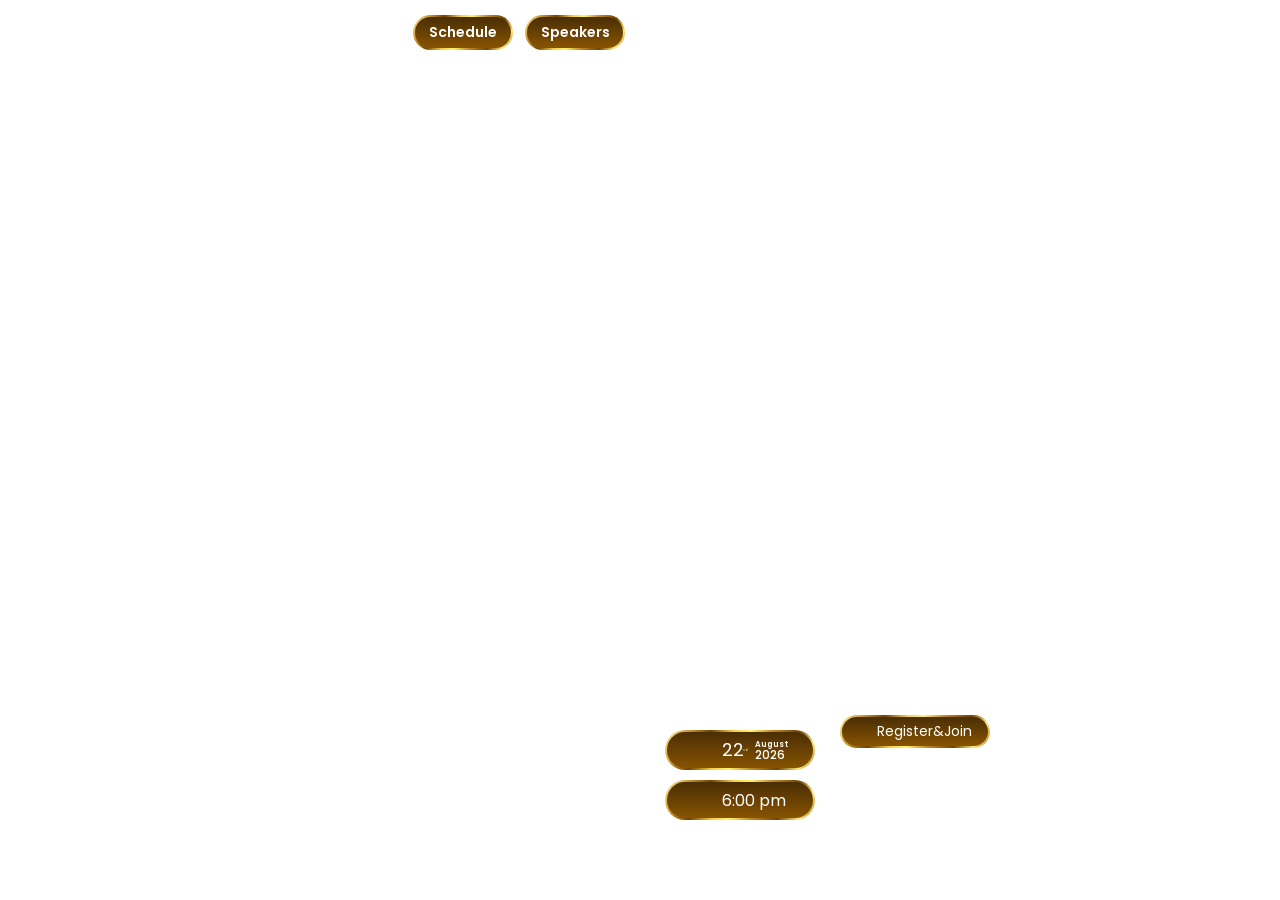
==== index.html @ 287aeb1b "Add files via upload" ====
<!doctype html>
<html lang="en">
  <head>
    <meta charset="UTF-8" />
    <title>PNOC AI Webinar - 22 August 2026 Agenda nada4</title>

    <link
      href="https://fonts.googleapis.com/css2?family=Poppins:wght@300;400;500;600;700;800&family=Allura&display=swap"
      rel="stylesheet"
    />

    <link rel="stylesheet" href="style.css" />
  </head>

  <body>
    <section class="page1">
      <div class="poster">
        <!-- Background -->

        <img
          src="./image/PNOC AI Webinar - 22 August 2026 Agenda nada4-01.jpg.jpeg"
          alt=""
          class="bg"
        />
        <div class="top-buttons">
          <a href="schedule.html" class="top-btn">Schedule</a>
          <a href="speakers.html" class="top-btn">Speakers</a>
        </div>
        <!-- Logos -->
        <div class="logo logo1">
          <img src="./image/final22.png" alt="" />
        </div>
        <div class="logo logo2">
          <img src="./image/sss.png" alt="" />
        </div>
        <div class="text">
          <img src="./image/dffg.png" alt="" />
        </div>
        <div class="footer1">
          <img src="./image/333.png" alt="" />
        </div>
        <div class="footer2">
          <img
            src="./image/ChatGPT Image Aug 9, 2026, 08_58_17 AM22.png"
            alt=""
          />
        </div>

        <div class="datebox">
          <img src="./image/7e48dced-c1e6-4662-9b4a-764cad746b1b.png " alt="" />
          <div class="date-text">
            <span class="day">22</span>
            <span><sup>nd</sup></span>
            <div class="month-year">
              <span class="month">August</span>
              <span class="year">2026</span>
            </div>
          </div>
        </div>
        <div class="timebox">
          <img src="./image/624f0849-a78e-44c9-8503-85df0b9bb344.png " alt="" />
          <div class="time-text">
            <span>6:00 pm</span>
          </div>
        </div>
        <div class="register">
          <img src="./image/c2918aed-c46a-4946-a1ee-d081ce5163b5.png " alt="" />
          <a
            href="https://us06web.zoom.us/webinar/register/WN_yey8k3edRlS_pEbeNj7PVQ#/registration"
            class="register-text"
            >Register&Join</a
          >
        </div>
      </div>
    </section>
  </body>
</html>
---- style.css ----
* {
  margin: 0;
  padding: 0;
  box-sizing: border-box;
}
body {
  font-family: "Poppins", sans-serif;
  overflow-x: hidden;
}

section {
  width: 100%;
  min-height: 100vh;
  position: relative;
}
.page1 .poster {
  position: relative;
  width: fit-content;
  height: 100vh;
  margin: auto;
}

.page1 .bg {
  height: 100vh;
  width: auto;
  display: block;
}
.top-buttons {
  position: absolute;
  top: 15px;
  right: 15px;

  display: flex;
  gap: 12px;
}

/* Buttons */
.top-btn {
  text-decoration: none;

  min-width: 100px;
  height: 35px;

  display: flex;
  align-items: center;
  justify-content: center;

  color: white;
  font-family: "Poppins", sans-serif;
  font-size: 14px;
  font-weight: 600;

  border: 2px solid transparent;
  border-radius: 30px;

  /* Brown inside + Gold gradient border */
  background:
    linear-gradient(#4a2e04, #875301) padding-box,
    linear-gradient(
        120deg,
        #fff7a8 0%,
        #d6a33a 12%,
        #704400 27%,
        #f5cf42 40%,
        #fff36b 50%,
        #c38b25 62%,
        #714500 78%,
        #ffe879 90%,
        #a56f16 100%
      )
      border-box;

  transition: 0.3s ease;
}

.top-btn:hover {
  color: white;

  background:
    linear-gradient(#70400f, #70400f) padding-box,
    linear-gradient(
        120deg,
        #fff7a8 0%,
        #d6a33a 12%,
        #704400 27%,
        #f5cf42 40%,
        #fff36b 50%,
        #c38b25 62%,
        #714500 78%,
        #ffe879 90%,
        #a56f16 100%
      )
      border-box;

  transform: translateY(-2px);

  box-shadow: 0 4px 10px rgba(112, 68, 0, 0.4);
}

.page1 .logo1 img {
  position: absolute;
  top: -25px;
  left: -10px;
  width: 180px;
  z-index: 10;
}

.page1 .logo2 img {
  position: absolute;
  top: -115px;
  left: -105px;
  width: 400px;
}
.page1 .text img {
  position: absolute;
  top: 30px;
  left: 15px;
  width: 480px;
}

.page1 .footer1 {
  position: absolute;
  bottom: -15px;
  right: 20px;
}
.page1 .footer1 img {
  width: 80px;
  display: block;
  filter: drop-shadow(0 0 30px white);
}
.page1 .footer2 {
  position: absolute;
  bottom: -30px;
  right: 13px;
}
.page1 .footer2 img {
  width: 95px;
  display: block;
  filter: drop-shadow(0 0 30px white);
}
/* ================= DATE BOX ================= */

.page1 .datebox {
  position: absolute;

  bottom: 120px;
  left: 25px;

  width: 150px;
  height: 40px;

  /* Brown inside + Gold frame */
  background:
    linear-gradient(#4a2e04, #875301) padding-box,
    linear-gradient(
        120deg,
        #fff7a8 0%,
        #d6a33a 12%,
        #704400 27%,
        #f5cf42 40%,
        #fff36b 50%,
        #c38b25 62%,
        #714500 78%,
        #ffe879 90%,
        #a56f16 100%
      )
      border-box;

  border: 2.5px solid transparent;
  border-radius: 50px; /* بيضاوي كامل */

  display: flex;
  align-items: center;

  z-index: 100;
  margin-bottom: 10px;
}

/* Calendar icon */

.page1 .datebox img {
  position: absolute;
  left: 10px;
  width: 40px;
}

/* Date text */

.page1 .date-text {
  color: white;
  margin-left: 55px;
}

.page1 .day {
  position: relative;
  font-size: 18px;
  top: 22px;
  margin-right: 40px;
}

.page1 .date-text sup {
  position: relative;
  font-size: 3px;
  right: 45px;
  top: 23px;
}

.page1 .month-year {
  display: flex;
  flex-direction: column;

  margin-left: 33px;
  margin-bottom: 25px;

  line-height: 1;
  font-family: Poppins, sans-serif;
}

.page1 .month {
  font-size: 8px;
  font-weight: 600;
  color: white;
}

.page1 .year {
  font-size: 12px;
  font-weight: 500;
  color: white;
}

/* ================= TIME BOX ================= */

.page1 .timebox {
  position: absolute;

  bottom: 80px;
  left: 25px; /* نفس مكان الـ datebox */

  width: 150px;
  height: 40px;

  /* Brown inside + Gold frame */
  background:
    linear-gradient(#4a2e04, #875301) padding-box,
    linear-gradient(
        120deg,
        #fff7a8 0%,
        #d6a33a 12%,
        #704400 27%,
        #f5cf42 40%,
        #fff36b 50%,
        #c38b25 62%,
        #714500 78%,
        #ffe879 90%,
        #a56f16 100%
      )
      border-box;

  border: 2.5px solid transparent;
  border-radius: 50px; /* بيضاوي كامل */

  display: flex;
  align-items: center;

  padding-left: 15px;

  z-index: 100;
}

/* Clock icon */

.page1 .timebox img {
  position: absolute;
  left: 10px;
  width: 40px;
}

/* Time text */

.page1 .time-text {
  color: white;
  margin-left: 40px;
  font-size: 16px;
}

.page1 .register {
  position: absolute;

  bottom: 142px;
  left: 200px;

  width: 150px;
  height: 33px;

  /* Brown inside + Gold frame */
  background:
    linear-gradient(#4a2e04, #875301) padding-box,
    linear-gradient(
        120deg,
        #fff7a8 0%,
        #d6a33a 12%,
        #704400 27%,
        #f5cf42 40%,
        #fff36b 50%,
        #c38b25 62%,
        #714500 78%,
        #ffe879 90%,
        #a56f16 100%
      )
      border-box;

  border: 2.5px solid transparent;
  border-radius: 50px; /* بيضاوي كامل */

  display: flex;
  align-items: center;

  z-index: 100;
  margin-bottom: 10px;
}

/* Calendar icon */

.page1 .register img {
  position: absolute;
  left: 1px;
  width: 35px;
}

/* Date text */

.page1 .register-text {
  color: white;
  margin-left: 35px;
  font-size: 14px;
  text-decoration: none;
}

/*-------------------------------------------page 2 -------------------------------------------------*/
section {
  width: 100%;
  min-height: 100vh;
  position: relative;
}
.page2 .poster {
  position: relative;
  width: fit-content;
  height: 100vh;
  margin: auto;
}

.page2 .bg {
  height: 100vh;
  width: auto;
  display: block;
}
.page2 .logo1 img {
  position: absolute;
  top: -20px;
  left: -10px;
  width: 190px;
  z-index: 10;
}
.page2 .logo2 img {
  position: absolute;
  top: -152px;
  right: -75px;
  width: 390px;
}
.page2 .text img {
  position: absolute;
  top: -130px;
  left: 90px;
  width: 320px;
}
.page2 .schedule-frame {
  position: absolute;
  width: 400px;

  padding: 8px;

  border-radius: 35px;

  background: linear-gradient(
    120deg,
    #fff7a8 0%,
    #d6a33a 12%,
    #704400 27%,
    #f5cf42 40%,
    #fff36b 50%,
    #c38b25 62%,
    #714500 78%,
    #ffe879 90%,
    #a56f16 100%
  );

  box-shadow:
    0 5px 12px rgba(60, 40, 10, 0.5),
    0 0 15px rgba(255, 220, 70, 0.5);
  margin-left: 45px;
  top: 210px;
}
.page2 .schedule-content {
  width: 100%;
  box-sizing: border-box;

  padding: 25px 18px;

  background: rgba(238, 233, 220, 0.95);

  border-radius: 28px;
}
.page2 .session {
  position: relative;

  display: flex;
  align-items: center;

  width: 100%;

  margin-bottom: 30px;

  padding-left: 0;
}
.page2 .session:last-child {
  margin-bottom: 0;
}
.page2 .time {
  position: absolute;

  left: 0px;
  top: 30%;

  transform: translateY(-50%);

  width: 55px;
  height: 20px;

  background: linear-gradient(
    to right,
    #f8e6a0 0%,
    #e8c56b 45%,
    #c6952d 70%,
    #8b5708 100%
  );

  color: #38270f;

  font-size: 7px;
  font-weight: 600;

  display: flex;
  align-items: center;
  justify-content: center;

  z-index: 5;

  box-shadow: 0 2px 4px rgba(70, 45, 10, 0.25);
}
.page2 .session-title {
  width: 250px;
  height: 30px;

  background: #ddd4c5;

  color: #3b2a1c;

  font-size: 8px;
  font-weight: 600;

  display: flex;
  align-items: center;

  padding-top: 15px;
  padding-right: 8px;
  padding-bottom: 8px;
  padding-left: 60px;

  border-radius: 5px 8px 8px 5px;

  box-shadow:
    inset 0 1px 2px rgba(255, 255, 255, 0.8),
    0 2px 4px rgba(80, 60, 30, 0.15);

  z-index: 1;
}
.page2 .speaker {
  width: 105px;
  height: 30px;

  margin-left: 18px;

  background: #ddd4c5;

  color: #3b2a1c;

  font-size: 8px;
  font-weight: 700;

  line-height: 1.2;

  display: flex;
  align-items: center;

  padding: 6px 9px;

  border-radius: 7px;

  box-shadow:
    inset 0 1px 2px rgba(255, 255, 255, 0.8),
    0 2px 4px rgba(80, 60, 30, 0.12);
}
/*-------------------------------------------page 3 -------------------------------------------------*/
section {
  width: 100%;
  min-height: 100vh;
  position: relative;
}
.page3 .poster {
  position: relative;
  width: fit-content;
  height: 100vh;
  margin: auto;
}

.page3 .bg {
  height: 100vh;
  width: auto;
  display: block;
}
.page3 .logo1 img {
  position: absolute;
  top: -20px;
  left: -10px;
  width: 190px;
  z-index: 10;
}
.page3 .logo2 img {
  position: absolute;
  top: -152px;
  right: -75px;
  width: 390px;
}
.page3 .schedule-frame {
  position: absolute;

  bottom: 530px;
  left: 220px;

  width: 100px;
  height: 50px;

  display: flex;
  align-items: center;
  justify-content: center;

  background: transparent;
  border: none;

  z-index: 100;
}

/* =========================
   SPEAKERS TEXT
========================= */

.page3 .schedule-frame > span:not(.sparkle) {
  position: relative;

  padding: 5px 10px;

  font-family: "Allura", cursive;
  font-size: 60px;
  font-weight: 600;

  color: #c78d17;

  line-height: 1;

  background: transparent;
  border: none;

  z-index: 1;
}

/* =========================
   GOLD GRADIENT BORDER
========================= */

.page3 .schedule-frame > span:not(.sparkle)::before {
  content: "";

  position: absolute;

  top: -3px;
  right: -20px;
  bottom: -3px;
  left: -20px;

  padding: 5px;

  border-radius: 50px;

  background: linear-gradient(
    120deg,
    #fff7a8 0%,
    #d6a33a 12%,
    #704400 27%,
    #f5cf42 40%,
    #c38b25 62%,
    #714500 78%,
    #ffe879 90%,
    #a56f16 100%
  );

  -webkit-mask:
    linear-gradient(#fff 0 0) content-box,
    linear-gradient(#fff 0 0);

  -webkit-mask-composite: xor;
  mask-composite: exclude;

  pointer-events: none;
}

/* =========================
   SPARKLE / STAR
========================= */

.page3 .schedule-frame .sparkle {
  position: absolute;

  top: -17px;
  left: -70px;

  width: 28px;
  height: 28px;

  padding: 0;

  background: linear-gradient(
    135deg,
    #fff7a8 0%,
    #f5cf42 25%,
    #c78d17 55%,
    #704400 75%,
    #ffe879 100%
  );

  clip-path: polygon(
    50% 0%,
    58% 36%,
    80% 50%,
    58% 64%,
    50% 100%,
    42% 64%,
    20% 50%,
    42% 36%
  );

  z-index: 10;
}
/* =========================
   PAGE 3 - SPEAKERS
========================= */

.page3 .speakers-container {
  position: absolute;

  top: 200px;
  left: 50%;
  transform: translateX(-50%);

  width: 450px;

  display: grid;
  grid-template-columns: 200px 200px;

  justify-content: center;
  align-items: start;

  column-gap: 15px;
  row-gap: 30px;

  z-index: 30;
}

/* =========================
   SPEAKER CARD
========================= */

.page3 .speaker-card {
  width: 200px;
  text-align: center;
}

/* الشخص الثالث في المنتصف */

.page3 .speaker-card:nth-child(3) {
  grid-column: 1 / -1;
  justify-self: center;
}

/* =========================
   FRAME
========================= */

.page3 .speaker-frame {
  position: relative;

  width: 170px;
  height: 125px;

  margin: 0 auto;
  overflow: visible;

  z-index: 20;
}

/* =========================
   GOLD SVG FRAME
========================= */

.page3 .gold-frame {
  position: absolute;

  width: 180px;
  height: 140px;

  left: 10px;
  top: 5px;

  z-index: 4;

  pointer-events: none;
}

/* خطوط الفريم */

.page3 .gold-frame path {
  fill: none;

  stroke: #b88620;

  stroke-linecap: round;
  stroke-linejoin: round;
}

/* الخطوط */

.page3 .gold-frame .top-curve,
.page3 .gold-frame .outer-line {
  stroke-width: 1.8px;
}

.page3 .gold-frame .left-curve,
.page3 .gold-frame .thick-line {
  stroke-width: 3.5px;
}

.page3 .gold-frame .inner-curve,
.page3 .gold-frame .inner-line {
  stroke-width: 3px;
}

.page3 .gold-frame .bottom-curve,
.page3 .gold-frame .bottom-line {
  stroke-width: 2.8px;
}

.page3 .gold-frame .right-curve,
.page3 .gold-frame .right-line {
  stroke-width: 2.5px;
}

/* =========================
   SPEAKER IMAGE
========================= */

.page3 .speaker-frame img {
  position: absolute;

  width: 90px;
  height: 90px;

  object-fit: contain;

  left: 80px;
  bottom: 18px;

  transform: translateX(-50%);

  z-index: 2;
}

/* =========================
   GOLD DOT
========================= */

.page3 .gold-dot {
  position: absolute;

  width: 13px;
  height: 13px;

  left: 48px;
  bottom: 5px;

  background: #bd8d24;

  border: 2px solid #bd8d24;

  border-radius: 50%;

  z-index: 6;
}

/* =========================
   SMALL GOLD DETAIL
========================= */

.page3 .small-detail {
  position: absolute;

  width: 7px;
  height: 7px;

  right: 43px;
  bottom: 58px;

  border: 2px solid #c89528;

  border-radius: 50%;

  z-index: 6;
}

/* =========================
   SPEAKER NAME BOX
========================= */

.page3 .speaker-name {
  position: relative;

  width: fit-content;
  min-width: 135px;

  margin: -8px auto 0;

  padding: 10px 18px;

  background: #e4dac9;

  border: 1px solid #d4b66c;

  border-radius: 12px;

  color: #4b321b;

  font-family: Arial, sans-serif;

  font-size: 13px;

  font-weight: 700;

  line-height: 1.2;

  text-align: center;

  white-space: nowrap;

  z-index: 10;
}

/* =========================
   DESCRIPTION
========================= */

.page3 .speaker-description {
  margin-top: 10px;

  font-family: Arial, sans-serif;

  font-size: 10px;

  font-weight: 600;

  line-height: 1.25;

  color: #4b321b;

  text-align: center;
}
.page3 {
  margin-bottom: 20px;
}
/*-----------------------------------------------------page 4 -------------------------------------------------*/
section {
  width: 100%;
  min-height: 100vh;
  position: relative;
}
.page4 .poster {
  position: relative;
  width: fit-content;
  height: 100vh;
  margin: auto;
}

.page4 .bg {
  height: 100vh;
  width: auto;
  display: block;
}
.page4 .text img {
  position: absolute;
  top: -220px;
  left: 0;
  width: 510px;
}
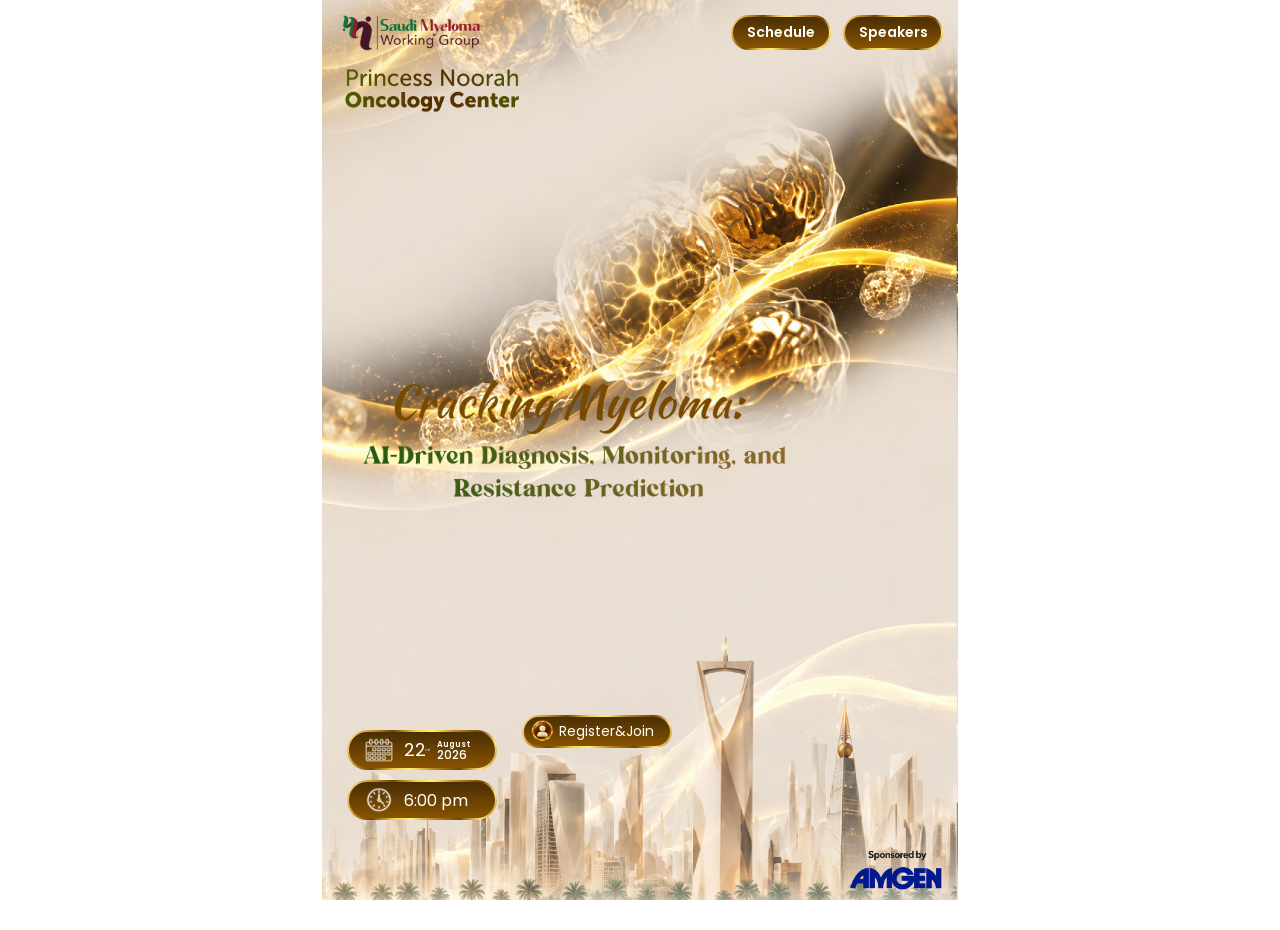
==== commit 0acf2259: "Update index.html" ====
--- a/index.html
+++ b/index.html
@@ -23,8 +23,8 @@
           class="bg"
         />
         <div class="top-buttons">
-          <a href="schedule.html" class="top-btn">Schedule</a>
-          <a href="speakers.html" class="top-btn">Speakers</a>
+          <a href="Schedule.html" class="top-btn">Schedule</a>
+          <a href="Speakers.html" class="top-btn">Speakers</a>
         </div>
         <!-- Logos -->
         <div class="logo logo1">
